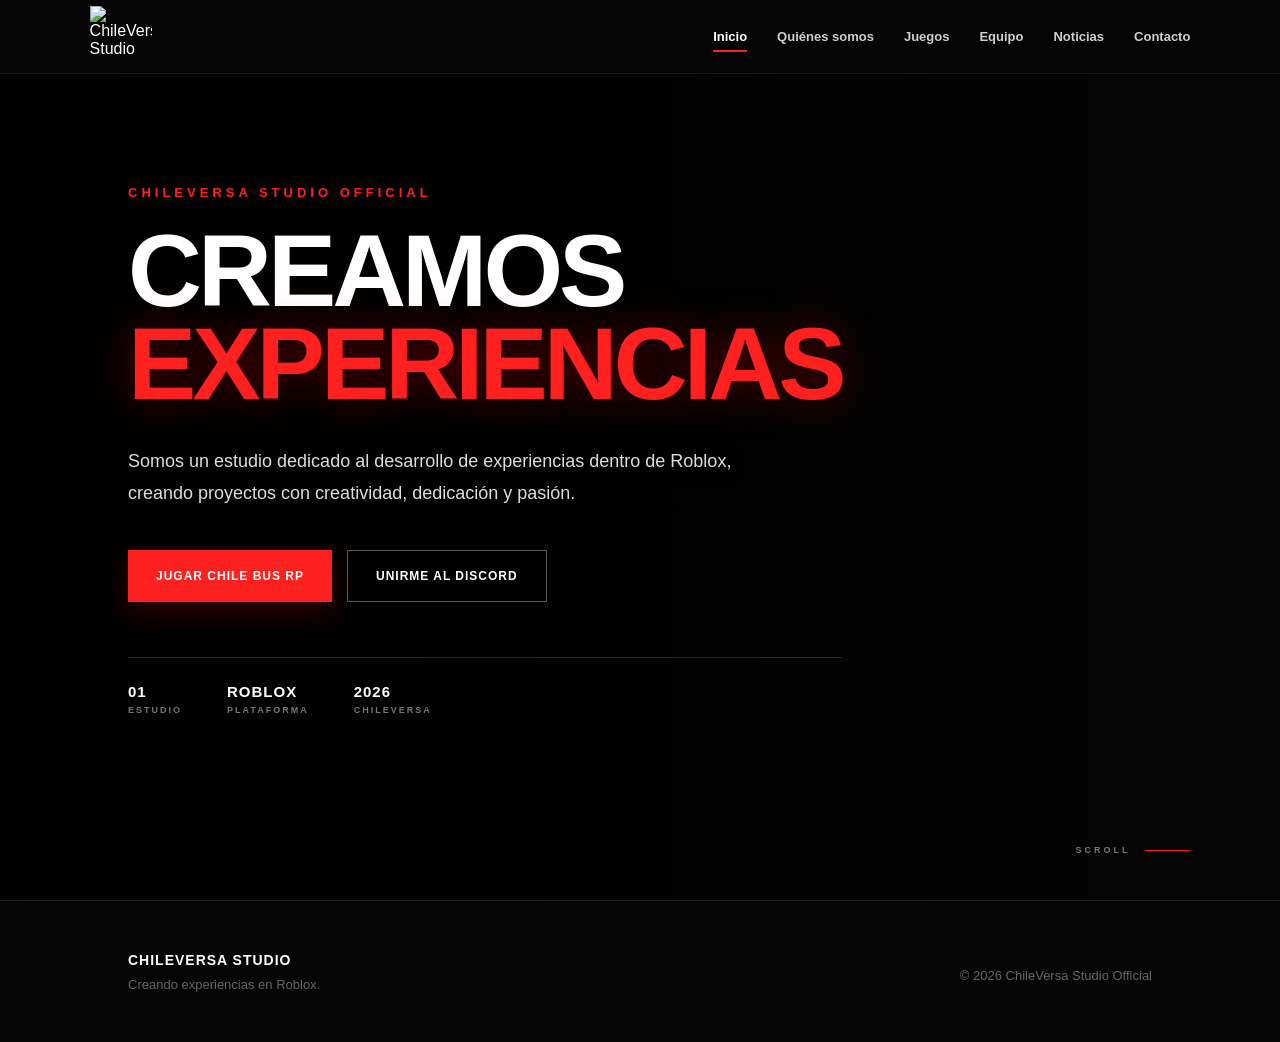
==== index.html @ 3d545e62 "Add files via upload" ====
<!DOCTYPE html>
<html lang="es">

<head>

    <meta charset="UTF-8">

    <meta name="viewport" content="width=device-width, initial-scale=1.0">

    <title>ChileVersa Studio Official</title>

    <link rel="stylesheet" href="style.css">

</head>


<body>


    <!-- ========================================
         MENÚ
    ========================================= -->

    <header>

        <div class="logo">

            <img
                src="images/logo.png"
                alt="ChileVersa Studio"
            >

        </div>


        <!-- BOTÓN PARA CELULAR -->

        <button
            class="mobile-menu-button"
            id="mobileMenuButton"
            aria-label="Abrir menú"
        >
            ☰
        </button>


        <!-- NAVEGACIÓN -->

        <nav id="mainNav">

            <a href="index.html" class="active">
                Inicio
            </a>

            <a href="nosotros.html">
                Quiénes somos
            </a>

            <a href="juegos.html">
                Juegos
            </a>

            <a href="equipo.html">
                Equipo
            </a>

            <a href="noticias.html">
                Noticias
            </a>

            <a href="contacto.html">
                Contacto
            </a>

        </nav>

    </header>



    <!-- ========================================
         CONTENIDO PRINCIPAL
    ========================================= -->

    <main>


        <!-- ========================================
             PORTADA
        ========================================= -->

        <section class="hero">


            <!-- IMÁGENES DEL SLIDER -->

            <div class="hero-slider">

                <img
                    src="images/bus1.png"
                    class="hero-slide active"
                    alt="Chile Bus RP"
                >

                <img
                    src="images/bus2.png"
                    class="hero-slide"
                    alt="Chile Bus RP"
                >

            </div>


            <!-- OSCURECER IMAGEN -->

            <div class="hero-overlay"></div>



            <!-- ====================================
                 TEXTO PRINCIPAL
            ===================================== -->

            <div class="hero-content">


                <p class="small-title">
                    CHILEVERSA STUDIO OFFICIAL
                </p>


                <h1>

                    CREAMOS

                    <span>
                        EXPERIENCIAS
                    </span>

                </h1>


                <p>

                    Somos un estudio dedicado al desarrollo
                    de experiencias dentro de Roblox,
                    creando proyectos con creatividad,
                    dedicación y pasión.

                </p>



                <!-- ==================================
                     BOTONES
                =================================== -->

                <div class="buttons">


                    <!-- ROBLOX -->

                    <a
                        href="https://www.roblox.com/es/games/130025649161150/Chile-bus-RP"
                        class="btn principal"
                        target="_blank"
                        rel="noopener noreferrer"
                    >

                        JUGAR CHILE BUS RP

                    </a>



                    <!-- DISCORD -->

                    <a
                        href="https://discord.gg/GYCBpRNHG"
                        class="btn secundario"
                        target="_blank"
                        rel="noopener noreferrer"
                    >

                        UNIRME AL DISCORD

                    </a>


                </div>



                <!-- ==================================
                     INFORMACIÓN
                =================================== -->

                <div class="hero-info">


                    <div class="hero-info-item">

                        <strong>
                            01
                        </strong>

                        <span>
                            ESTUDIO
                        </span>

                    </div>


                    <div class="hero-info-item">

                        <strong>
                            ROBLOX
                        </strong>

                        <span>
                            PLATAFORMA
                        </span>

                    </div>


                    <div class="hero-info-item">

                        <strong>
                            2026
                        </strong>

                        <span>
                            CHILEVERSA
                        </span>

                    </div>


                </div>


            </div>



            <!-- ==================================
                 INDICADOR
            =================================== -->

            <div class="scroll-indicator">

                <span>
                    SCROLL
                </span>

                <div></div>

            </div>


        </section>


    </main>



    <!-- ========================================
         FOOTER
    ========================================= -->

    <footer>


        <div>

            <strong>
                CHILEVERSA STUDIO
            </strong>


            <p>
                Creando experiencias en Roblox.
            </p>

        </div>


        <div>

            <p>
                © 2026 ChileVersa Studio Official
            </p>

        </div>


    </footer>



    <!-- ========================================
         SCRIPT
    ========================================= -->

    <script src="script.js"></script>


</body>

</html>
---- style.css ----
/* ========================================
   CHILEVERSA STUDIO OFFICIAL
   STYLE.CSS COMPLETO
======================================== */


/* ========================================
   RESET GENERAL
======================================== */

* {
    margin: 0;
    padding: 0;
    box-sizing: border-box;
    scroll-behavior: smooth;
}

html {
    scroll-behavior: smooth;
}

body {
    font-family: Arial, Helvetica, sans-serif;
    background: #070707;
    color: #ffffff;
    overflow-x: hidden;
}

a {
    text-decoration: none;
    color: inherit;
}

button {
    font-family: inherit;
}


/* ========================================
   HEADER
======================================== */

header {
    position: fixed;

    top: 0;
    left: 0;

    width: 100%;
    height: 74px;

    padding: 0 7%;

    display: flex;

    align-items: center;

    justify-content: space-between;

    background: rgba(5, 5, 5, 0.94);

    backdrop-filter: blur(15px);

    border-bottom: 1px solid rgba(255, 255, 255, 0.08);

    z-index: 1000;
}


/* LOGO */

.logo {
    display: flex;

    align-items: center;
}

.logo img {
    width: 62px;
    height: 62px;

    object-fit: contain;

    transition: 0.3s;
}

.logo img:hover {
    transform: scale(1.08);
}


/* ========================================
   NAVEGACIÓN
======================================== */

nav {
    display: flex;

    align-items: center;

    gap: 30px;
}

nav a {
    position: relative;

    color: #cfcfcf;

    font-size: 13px;

    font-weight: bold;

    transition: 0.3s;
}

nav a:hover,
nav a.active {
    color: #ffffff;
}

nav a::after {
    content: "";

    position: absolute;

    left: 0;
    bottom: -8px;

    width: 0;
    height: 2px;

    background: #ff2020;

    transition: 0.3s;
}

nav a:hover::after,
nav a.active::after {
    width: 100%;
}


/* ========================================
   BOTÓN MENÚ CELULAR
======================================== */

.mobile-menu-button {
    display: none;

    width: 45px;
    height: 45px;

    align-items: center;
    justify-content: center;

    border: 1px solid #333333;

    background: #111111;

    color: #ffffff;

    font-size: 23px;

    cursor: pointer;

    transition: 0.3s;

    z-index: 1100;
}

.mobile-menu-button:hover {
    color: #ff2020;

    border-color: #ff2020;
}


/* ========================================
   HERO / INICIO
======================================== */

.hero {
    position: relative;

    min-height: 100vh;

    display: flex;

    align-items: center;

    padding: 140px 10%;

    overflow: hidden;

    background: #050505;
}


/* SLIDER */

.hero-slider {
    position: absolute;

    top: 0;
    left: 0;

    width: 100%;
    height: 100%;

    z-index: 0;
}

.hero-slide {
    position: absolute;

    top: 0;
    left: 0;

    width: 100%;
    height: 100%;

    object-fit: cover;

    opacity: 0;

    transition: opacity 1.3s ease-in-out;

    transform: scale(1.02);
}

.hero-slide.active {
    opacity: 1;

    animation: heroZoom 6s ease-in-out;
}

@keyframes heroZoom {

    from {
        transform: scale(1.02);
    }

    to {
        transform: scale(1.08);
    }

}


/* OSCURECER HERO */

.hero-overlay {
    position: absolute;

    inset: 0;

    z-index: 1;

    background:
        linear-gradient(
            90deg,
            rgba(0, 0, 0, 0.94) 0%,
            rgba(0, 0, 0, 0.78) 35%,
            rgba(0, 0, 0, 0.40) 70%,
            rgba(0, 0, 0, 0.20) 100%
        );
}


/* CONTENIDO */

.hero-content {
    position: relative;

    z-index: 10;

    max-width: 800px;

    animation: heroAppear 1s ease forwards;
}

@keyframes heroAppear {

    from {
        opacity: 0;

        transform: translateY(30px);
    }

    to {
        opacity: 1;

        transform: translateY(0);
    }

}


/* ========================================
   TEXTOS GENERALES
======================================== */

.small-title {
    color: #ff2020;

    font-size: 13px;

    font-weight: bold;

    letter-spacing: 4px;

    margin-bottom: 25px;
}

.section-label {
    color: #ff2020;

    font-size: 11px;

    font-weight: bold;

    letter-spacing: 3px;
}


/* ========================================
   HERO TITULO
======================================== */

.hero h1 {
    font-size: clamp(55px, 8vw, 110px);

    line-height: 0.9;

    font-weight: 900;

    letter-spacing: -4px;

    text-shadow:
        0 5px 30px rgba(0, 0, 0, 0.6);
}

.hero h1 span {
    display: block;

    color: #ff2020;

    text-shadow:
        0 0 40px rgba(255, 0, 0, 0.35);
}

.hero p:not(.small-title) {
    max-width: 650px;

    margin-top: 35px;

    color: #dddddd;

    font-size: 18px;

    line-height: 1.8;

    text-shadow:
        0 2px 15px rgba(0, 0, 0, 0.8);
}


/* ========================================
   BOTONES
======================================== */

.buttons {
    display: flex;

    gap: 15px;

    margin-top: 40px;

    flex-wrap: wrap;
}

.btn {
    display: inline-flex;

    align-items: center;
    justify-content: center;

    min-height: 52px;

    padding: 0 28px;

    border: none;

    font-size: 12px;

    font-weight: bold;

    letter-spacing: 1px;

    cursor: pointer;

    transition: 0.3s;
}


/* BOTÓN PRINCIPAL */

.principal {
    background: #ff2020;

    color: #ffffff;

    box-shadow:
        0 10px 30px rgba(255, 0, 0, 0.20);
}

.principal:hover {
    background: #d90000;

    transform: translateY(-4px);

    box-shadow:
        0 15px 35px rgba(255, 0, 0, 0.35);
}


/* BOTÓN SECUNDARIO */

.secundario {
    background: rgba(0, 0, 0, 0.35);

    border: 1px solid rgba(255, 255, 255, 0.35);

    color: #ffffff;
}

.secundario:hover {
    border-color: #ff2020;

    color: #ff2020;

    transform: translateY(-4px);
}


/* ========================================
   INFORMACIÓN DEL HERO
======================================== */

.hero-info {
    display: flex;

    gap: 45px;

    margin-top: 55px;

    padding-top: 25px;

    border-top: 1px solid rgba(255, 255, 255, 0.15);
}

.hero-info-item {
    display: flex;

    flex-direction: column;

    gap: 5px;
}

.hero-info-item strong {
    color: #ffffff;

    font-size: 15px;

    letter-spacing: 1px;
}

.hero-info-item span {
    color: #777777;

    font-size: 9px;

    font-weight: bold;

    letter-spacing: 2px;
}


/* ========================================
   SCROLL INDICATOR
======================================== */

.scroll-indicator {
    position: absolute;

    right: 7%;
    bottom: 45px;

    z-index: 10;

    display: flex;

    align-items: center;

    gap: 15px;

    color: #777777;

    font-size: 9px;

    font-weight: bold;

    letter-spacing: 3px;
}

.scroll-indicator div {
    width: 45px;
    height: 1px;

    background: #ff2020;

    animation: scrollLine 1.8s infinite;
}

@keyframes scrollLine {

    0% {
        width: 15px;
        opacity: 0.4;
    }

    50% {
        width: 45px;
        opacity: 1;
    }

    100% {
        width: 15px;
        opacity: 0.4;
    }

}


/* ========================================
   ENCABEZADO DE PÁGINAS
======================================== */

.page-header {
    position: relative;

    min-height: 430px;

    padding: 170px 10% 90px;

    display: flex;

    flex-direction: column;

    justify-content: center;

    overflow: hidden;

    background:
        radial-gradient(
            circle at 80% 50%,
            rgba(255, 0, 0, 0.15),
            transparent 35%
        ),
        linear-gradient(
            135deg,
            #080808,
            #0e0e0e
        );

    border-bottom: 1px solid #1d1d1d;
}

.page-header::after {
    content: "";

    position: absolute;

    right: -150px;
    top: 40px;

    width: 450px;
    height: 450px;

    border: 1px solid rgba(255, 32, 32, 0.12);

    border-radius: 50%;

    pointer-events: none;
}

.page-header .small-title {
    position: relative;

    z-index: 2;

    margin-bottom: 18px;
}

.page-header h1 {
    position: relative;

    z-index: 2;

    font-size: clamp(55px, 8vw, 100px);

    line-height: 0.9;

    font-weight: 900;

    letter-spacing: -4px;
}

.page-header h1 span {
    display: block;

    color: #ff2020;
}

.page-header > p:last-child {
    position: relative;

    z-index: 2;

    max-width: 650px;

    margin-top: 28px;

    color: #999999;

    font-size: 17px;

    line-height: 1.7;
}


/* ========================================
   TITULOS DE SECCIONES
======================================== */

.section-title {
    margin-bottom: 55px;
}

.section-title p {
    color: #ff2020;

    font-size: 11px;

    font-weight: bold;

    letter-spacing: 3px;
}

.section-title h2 {
    margin-top: 12px;

    font-size: clamp(38px, 5vw, 65px);

    font-weight: 900;

    letter-spacing: -2px;
}


/* ========================================
   QUIÉNES SOMOS
======================================== */

.content-section {
    padding: 120px 10%;

    display: grid;

    grid-template-columns: 2fr 1fr;

    gap: 70px;

    align-items: center;

    background: #070707;
}

.content-section.reverse {
    grid-template-columns: 1fr 2fr;

    background: #0c0c0c;

    border-top: 1px solid #171717;

    border-bottom: 1px solid #171717;
}

.content-text {
    max-width: 750px;
}

.content-text h2 {
    margin: 15px 0 30px;

    font-size: clamp(38px, 5vw, 60px);

    font-weight: 900;

    letter-spacing: -2px;
}

.content-text p:not(.section-label) {
    color: #929292;

    line-height: 1.9;

    margin-bottom: 18px;

    font-size: 16px;
}


/* CAJA CV */

.info-box {
    min-height: 300px;

    padding: 40px;

    display: flex;

    flex-direction: column;

    justify-content: space-between;

    background:
        linear-gradient(
            145deg,
            #151515,
            #090909
        );

    border: 1px solid #282828;

    transition: 0.4s;
}

.info-box:hover {
    border-color: #ff2020;

    transform: translateY(-8px);

    box-shadow:
        0 25px 60px rgba(0, 0, 0, 0.4);
}

.info-box strong {
    color: #ff2020;

    font-size: 80px;

    font-weight: 900;
}

.info-box span {
    font-size: 14px;

    font-weight: bold;

    letter-spacing: 3px;
}


/* ========================================
   VALORES
======================================== */

.values {
    padding: 120px 10%;

    background: #080808;
}

.values-grid {
    display: grid;

    grid-template-columns: repeat(3, 1fr);

    gap: 20px;
}

.value-card {
    min-height: 250px;

    padding: 35px;

    background: #101010;

    border: 1px solid #242424;

    transition: 0.35s;
}

.value-card:hover {
    border-color: #ff2020;

    transform: translateY(-8px);
}

.value-card span {
    color: #ff2020;

    font-size: 35px;

    font-weight: 900;
}

.value-card h3 {
    margin: 35px 0 15px;

    font-size: 22px;
}

.value-card p {
    color: #858585;

    line-height: 1.7;
}


/* ========================================
   JUEGOS / PROYECTOS
======================================== */

.projects-page {
    padding: 120px 10%;

    background: #070707;
}

.projects-grid {
    display: grid;

    grid-template-columns: repeat(2, 1fr);

    gap: 25px;
}

.project-card {
    overflow: hidden;

    background:
        linear-gradient(
            145deg,
            #121212,
            #090909
        );

    border: 1px solid #242424;

    transition:
        transform 0.35s ease,
        border-color 0.35s ease,
        box-shadow 0.35s ease;
}

.project-card:hover {
    transform: translateY(-8px);

    border-color: #ff2020;

    box-shadow:
        0 25px 60px rgba(0, 0, 0, 0.45);
}

.project-image {
    position: relative;

    height: 330px;

    overflow: hidden;

    background: #111111;
}

.project-image img {
    width: 100%;
    height: 100%;

    object-fit: cover;

    transition: transform 0.6s ease;
}

.project-card:hover .project-image img {
    transform: scale(1.06);
}

.project-image::after {
    content: "";

    position: absolute;

    left: 0;
    right: 0;
    bottom: 0;

    height: 45%;

    background:
        linear-gradient(
            transparent,
            rgba(0, 0, 0, 0.75)
        );

    pointer-events: none;
}


/* ESTADO */

.project-status {
    position: absolute;

    top: 20px;
    right: 20px;

    z-index: 5;

    display: flex;

    align-items: center;

    gap: 8px;

    padding: 9px 13px;

    background: rgba(0, 0, 0, 0.78);

    backdrop-filter: blur(10px);

    border: 1px solid rgba(255, 255, 255, 0.12);

    color: #ffffff;

    font-size: 9px;

    font-weight: bold;

    letter-spacing: 2px;
}

.project-status span {
    width: 7px;
    height: 7px;

    border-radius: 50%;

    display: block;
}

.project-status.available span {
    background: #35d16f;

    box-shadow:
        0 0 10px rgba(53, 209, 111, 0.7);
}

.project-status.upcoming span {
    background: #ff2020;

    box-shadow:
        0 0 10px rgba(255, 32, 32, 0.7);
}


/* CONTENIDO */

.project-content {
    padding: 40px;
}

.project-content h3 {
    margin: 12px 0 18px;

    font-size: 36px;

    line-height: 1;

    font-weight: 900;

    letter-spacing: -1.5px;
}

.project-content > p:not(.section-label) {
    color: #888888;

    line-height: 1.8;

    margin-bottom: 25px;

    font-size: 14px;
}


/* ETIQUETAS */

.project-tags {
    display: flex;

    flex-wrap: wrap;

    gap: 8px;

    margin-bottom: 30px;
}

.project-tags span {
    padding: 7px 10px;

    border: 1px solid #2c2c2c;

    color: #777777;

    font-size: 9px;

    font-weight: bold;

    letter-spacing: 1.5px;
}


/* PRÓXIMO PROYECTO */

.upcoming-image {
    display: flex;

    align-items: center;
    justify-content: center;

    background:
        radial-gradient(
            circle at center,
            rgba(255, 32, 32, 0.20),
            transparent 50%
        ),
        #101010;
}

.coming-soon {
    position: relative;

    z-index: 2;

    width: 150px;
    height: 150px;

    display: flex;

    align-items: center;
    justify-content: center;

    border-radius: 50%;

    border: 1px solid rgba(255, 32, 32, 0.35);

    box-shadow:
        0 0 70px rgba(255, 32, 32, 0.12);
}

.coming-soon span {
    color: #ff2020;

    font-size: 55px;

    font-weight: 900;

    letter-spacing: -5px;
}


/* ========================================
   EQUIPO
======================================== */

.team-page {
    padding: 120px 10%;

    background: #070707;
}

.team-page-grid {
    display: grid;

    grid-template-columns: repeat(2, 1fr);

    gap: 20px;
}

.team-member-large {
    min-height: 300px;

    padding: 35px;

    display: flex;

    align-items: center;

    gap: 30px;

    background:
        linear-gradient(
            145deg,
            #121212,
            #090909
        );

    border: 1px solid #242424;

    transition: 0.35s;
}

.team-member-large:hover {
    border-color: #ff2020;

    transform: translateY(-7px);
}

.team-member-photo {
    flex-shrink: 0;

    width: 130px;
    height: 130px;

    display: flex;

    align-items: center;
    justify-content: center;

    border-radius: 50%;

    background:
        radial-gradient(
            circle,
            #282828,
            #101010
        );

    border: 1px solid #333333;

    font-size: 45px;
}

.team-member-info h3 {
    margin: 10px 0 15px;

    font-size: 27px;
}

.team-member-info > p:last-child {
    color: #858585;

    line-height: 1.7;
}

.member-role {
    color: #ff2020 !important;

    font-size: 12px !important;

    font-weight: bold;

    letter-spacing: 2px;

    margin-bottom: 15px !important;
}


/* ========================================
   MENSAJE FINAL
======================================== */

.team-message {
    padding: 150px 10%;

    text-align: center;

    background:
        radial-gradient(
            circle,
            rgba(255, 0, 0, 0.16),
            transparent 50%
        ),
        #090909;
}

.team-message h2 {
    max-width: 1000px;

    margin: 20px auto;

    font-size: clamp(45px, 7vw, 85px);

    line-height: 0.95;

    font-weight: 900;

    letter-spacing: -4px;
}

.team-message h2 span {
    display: block;

    color: #ff2020;
}

.team-message > p:last-child {
    max-width: 650px;

    margin: 30px auto 0;

    color: #888888;

    line-height: 1.7;
}


/* ========================================
   NOTICIAS
======================================== */

.news-page {
    padding: 120px 10%;

    background: #070707;
}

.news-page-grid {
    display: grid;

    grid-template-columns: 1fr;

    gap: 30px;
}

.news-large {
    display: grid;

    grid-template-columns: 1fr 1fr;

    min-height: 400px;

    background: #101010;

    border: 1px solid #242424;

    overflow: hidden;

    transition: 0.35s;
}

.news-large:hover {
    border-color: #ff2020;

    transform: translateY(-5px);
}

.news-large-image {
    min-height: 350px;

    overflow: hidden;

    background: #151515;
}

.news-large-image img {
    width: 100%;
    height: 100%;

    object-fit: cover;

    transition: 0.5s;
}

.news-large:hover .news-large-image img {
    transform: scale(1.05);
}

.news-large-content {
    padding: 50px;

    display: flex;

    flex-direction: column;

    justify-content: center;
}

.news-date {
    color: #ff2020;

    font-size: 11px;

    font-weight: bold;

    letter-spacing: 3px;

    margin-bottom: 15px;
}

.news-large-content h3 {
    margin-bottom: 20px;

    font-size: 32px;

    line-height: 1.1;
}

.news-large-content p {
    color: #888888;

    line-height: 1.8;

    margin-bottom: 12px;
}


/* NOTICIA DESTACADA */

.featured-news {
    display: grid;

    grid-template-columns: 1.15fr 1fr;

    min-height: 600px;

    background: #0c0c0c;

    border-bottom: 1px solid #1d1d1d;
}

.featured-news-image {
    position: relative;

    min-height: 500px;

    overflow: hidden;

    background: #111111;
}

.featured-news-image img {
    width: 100%;
    height: 100%;

    object-fit: cover;

    transition: transform 0.6s ease;
}

.featured-news:hover .featured-news-image img {
    transform: scale(1.05);
}

.featured-news-image::after {
    content: "";

    position: absolute;

    inset: 0;

    background:
        linear-gradient(
            90deg,
            transparent 40%,
            rgba(0, 0, 0, 0.55)
        );

    pointer-events: none;
}

.featured-badge {
    position: absolute;

    top: 30px;
    left: 30px;

    z-index: 5;

    padding: 10px 16px;

    background: #ff2020;

    color: #ffffff;

    font-size: 10px;

    font-weight: bold;

    letter-spacing: 2px;
}

.featured-news-content {
    padding: 70px;

    display: flex;

    flex-direction: column;

    justify-content: center;
}

.news-meta {
    display: flex;

    gap: 20px;

    margin-bottom: 25px;
}

.news-meta span {
    color: #ff2020;

    font-size: 10px;

    font-weight: bold;

    letter-spacing: 2px;
}

.news-meta span + span {
    color: #666666;
}

.featured-news-content h2 {
    margin-bottom: 30px;

    font-size: clamp(38px, 5vw, 62px);

    line-height: 0.98;

    font-weight: 900;

    letter-spacing: -3px;
}

.featured-news-content h2 span {
    display: block;

    color: #ff2020;
}

.featured-news-content > p {
    color: #909090;

    line-height: 1.8;

    margin-bottom: 15px;

    font-size: 16px;
}

.featured-news-content strong {
    color: #ffffff;
}


/* ESTADO */

.update-status {
    display: flex;

    align-items: center;

    gap: 10px;

    margin: 20px 0 25px;

    color: #aaaaaa;

    font-size: 10px;

    font-weight: bold;

    letter-spacing: 2px;
}

.update-status span {
    width: 9px;
    height: 9px;

    border-radius: 50%;

    background: #35d16f;

    box-shadow:
        0 0 12px rgba(53, 209, 111, 0.7);
}


/* DETALLES */

.update-details {
    padding: 120px 10%;

    background: #070707;
}

.update-grid {
    display: grid;

    grid-template-columns: repeat(4, 1fr);

    gap: 20px;
}

.update-card {
    min-height: 260px;

    padding: 35px;

    background:
        linear-gradient(
            145deg,
            #121212,
            #090909
        );

    border: 1px solid #242424;

    transition: 0.35s;
}

.update-card:hover {
    transform: translateY(-8px);

    border-color: #ff2020;

    box-shadow:
        0 20px 50px rgba(0, 0, 0, 0.35);
}

.update-number {
    color: #ff2020;

    font-size: 35px;

    font-weight: 900;

    margin-bottom: 35px;
}

.update-card h3 {
    margin-bottom: 15px;

    font-size: 20px;

    line-height: 1.2;
}

.update-card p {
    color: #858585;

    line-height: 1.7;

    font-size: 14px;
}


/* MENSAJE NOTICIAS */

.news-message {
    padding: 150px 10%;

    text-align: center;

    background:
        radial-gradient(
            circle,
            rgba(255, 0, 0, 0.15),
            transparent 50%
        ),
        #090909;
}

.news-message h2 {
    max-width: 900px;

    margin: 20px auto 25px;

    font-size: clamp(45px, 7vw, 80px);

    line-height: 0.95;

    font-weight: 900;

    letter-spacing: -4px;
}

.news-message h2 span {
    display: block;

    color: #ff2020;
}

.news-message > p:last-child {
    color: #888888;

    line-height: 1.7;
}


/* ========================================
   CONTACTO
======================================== */

.contact-page {
    padding: 120px 10%;

    background: #070707;
}

.contact-grid {
    display: grid;

    grid-template-columns: 1fr 1fr;

    gap: 25px;
}

.contact-card {
    padding: 45px;

    background: #101010;

    border: 1px solid #242424;

    transition: 0.35s;
}

.contact-card:hover {
    border-color: #ff2020;

    transform: translateY(-7px);
}

.contact-icon {
    font-size: 40px;

    margin-bottom: 25px;
}

.contact-card h3 {
    font-size: 27px;

    margin-bottom: 12px;
}

.contact-card p {
    color: #888888;

    line-height: 1.7;

    margin-bottom: 25px;
}

.support-email {
    margin-top: 15px;

    color: #ffffff !important;

    font-size: 14px;

    font-weight: bold;

    line-height: 1.5;

    word-break: break-word;
}


/* ========================================
   FOOTER
======================================== */

footer {
    padding: 50px 10%;

    display: flex;

    align-items: center;

    justify-content: space-between;

    gap: 30px;

    border-top: 1px solid #222222;

    background: #050505;

    color: #666666;
}

footer strong {
    color: #ffffff;

    font-size: 14px;

    letter-spacing: 1px;
}

footer p {
    margin-top: 8px;

    font-size: 13px;
}


/* ========================================
   SCROLLBAR
======================================== */

::-webkit-scrollbar {
    width: 8px;
}

::-webkit-scrollbar-track {
    background: #050505;
}

::-webkit-scrollbar-thumb {
    background: #333333;
}

::-webkit-scrollbar-thumb:hover {
    background: #ff2020;
}


/* ========================================
   SELECCIÓN
======================================== */

::selection {
    background: #ff2020;

    color: #ffffff;
}


/* ========================================
   ANIMACIONES GENERALES
======================================== */

.section {
    opacity: 0;

    transform: translateY(30px);

    transition:
        opacity 0.8s ease,
        transform 0.8s ease;
}

.section.visible {
    opacity: 1;

    transform: translateY(0);
}


/* ========================================
   TABLET
======================================== */

@media (max-width: 1000px) {

    nav {
        gap: 18px;
    }

    nav a {
        font-size: 11px;
    }


    .content-section,
    .content-section.reverse {
        grid-template-columns: 1fr;
    }


    .projects-grid {
        grid-template-columns: 1fr;
    }


    .featured-news {
        grid-template-columns: 1fr;
    }


    .featured-news-image {
        min-height: 400px;
    }


    .game-showcase {
        grid-template-columns: 1fr;
    }


    .details-grid {
        grid-template-columns: 1fr 1fr;
    }


    .features-grid {
        grid-template-columns: 1fr 1fr;
    }


    .values-grid {
        grid-template-columns: 1fr;
    }


    .team-page-grid {
        grid-template-columns: 1fr;
    }


    .update-grid {
        grid-template-columns: 1fr 1fr;
    }

}


/* ========================================
   CELULAR / MENÚ MÓVIL
======================================== */

@media (max-width: 750px) {

    header {
        height: 70px;

        padding: 0 5%;
    }


    .logo img {
        width: 55px;
        height: 55px;
    }


    /* BOTÓN */

    .mobile-menu-button {
        display: flex;
    }


    /* MENÚ */

    nav {
        position: fixed;

        top: 70px;
        left: 0;

        width: 100%;

        padding: 20px 25px;

        display: flex;

        flex-direction: column;

        align-items: stretch;

        gap: 0;

        background: rgba(7, 7, 7, 0.98);

        backdrop-filter: blur(15px);

        border-bottom: 1px solid #242424;

        transform: translateY(-120%);

        opacity: 0;

        visibility: hidden;

        transition:
            transform 0.35s ease,
            opacity 0.35s ease,
            visibility 0.35s ease;

        z-index: 999;
    }


    /* MENÚ ABIERTO */

    nav.mobile-open {
        transform: translateY(0);

        opacity: 1;

        visibility: visible;
    }


    nav a {
        width: 100%;

        padding: 18px 10px;

        border-bottom: 1px solid #1c1c1c;

        font-size: 13px;
    }


    nav a:last-child {
        border-bottom: none;
    }


    nav a::after {
        display: none;
    }


    nav a:hover,
    nav a.active {
        color: #ff2020;
    }


    /* HERO */

    .hero {
        padding: 130px 7%;
    }


    .hero-overlay {
        background:
            linear-gradient(
                90deg,
                rgba(0, 0, 0, 0.92),
                rgba(0, 0, 0, 0.62)
            );
    }


    /* PAGE HEADER */

    .page-header {
        min-height: 380px;

        padding: 140px 7% 70px;
    }


    /* SECCIONES */

    .content-section,
    .values,
    .projects-page,
    .team-page,
    .news-page,
    .update-details,
    .contact-page {
        padding-left: 7%;

        padding-right: 7%;
    }


    /* PROYECTOS */

    .project-image {
        height: 300px;
    }


    /* NOTICIAS */

    .featured-news-content {
        padding: 55px 7%;
    }


    .update-grid {
        grid-template-columns: 1fr;
    }


    /* EQUIPO */

    .team-member-large {
        flex-direction: column;

        text-align: center;
    }


    /* CONTACTO */

    .contact-grid {
        grid-template-columns: 1fr;
    }


    /* FOOTER */

    footer {
        flex-direction: column;

        align-items: flex-start;

        padding-left: 7%;

        padding-right: 7%;
    }


    /* SCROLL */

    .scroll-indicator {
        display: none;
    }

}


/* ========================================
   CELULARES PEQUEÑOS
======================================== */

@media (max-width: 550px) {

    /* HERO */

    .hero {
        min-height: 100vh;

        padding: 130px 7%;
    }


    .hero h1 {
        font-size: 55px;

        letter-spacing: -3px;
    }


    .hero p:not(.small-title) {
        font-size: 16px;
    }


    /* BOTONES */

    .buttons {
        flex-direction: column;

        align-items: stretch;
    }


    .btn {
        width: 100%;
    }


    /* INFORMACIÓN */

    .hero-info {
        gap: 20px;

        margin-top: 40px;
    }


    .hero-info-item strong {
        font-size: 12px;
    }


    .hero-info-item span {
        font-size: 7px;
    }


    /* TITULOS */

    .page-header h1 {
        font-size: 55px;

        letter-spacing: -3px;
    }


    /* QUIÉNES SOMOS */

    .content-section {
        padding-top: 80px;

        padding-bottom: 80px;
    }


    .info-box {
        min-height: 220px;
    }


    /* PROYECTOS */

    .projects-page {
        padding-top: 90px;

        padding-bottom: 90px;
    }


    .project-image {
        height: 250px;
    }


    .project-content {
        padding: 30px 25px;
    }


    .project-content h3 {
        font-size: 30px;
    }


    .project-status {
        top: 15px;

        right: 15px;
    }


    .coming-soon {
        width: 120px;

        height: 120px;
    }


    .coming-soon span {
        font-size: 42px;
    }


    /* EQUIPO */

    .team-member-large {
        padding: 30px 20px;
    }


    /* NOTICIAS */

    .featured-news-image {
        min-height: 300px;
    }


    .featured-badge {
        top: 20px;

        left: 20px;
    }


    .featured-news-content h2 {
        font-size: 40px;

        letter-spacing: -2px;
    }


    .news-meta {
        flex-direction: column;

        gap: 8px;
    }


    .news-large {
        grid-template-columns: 1fr;
    }


    .news-large-image {
        min-height: 280px;
    }


    .news-large-content {
        padding: 35px 25px;
    }


    .news-message,
    .team-message {
        padding: 100px 7%;
    }


    .news-message h2,
    .team-message h2 {
        letter-spacing: -3px;
    }


    /* CONTACTO */

    .contact-card {
        padding: 35px 25px;
    }

}
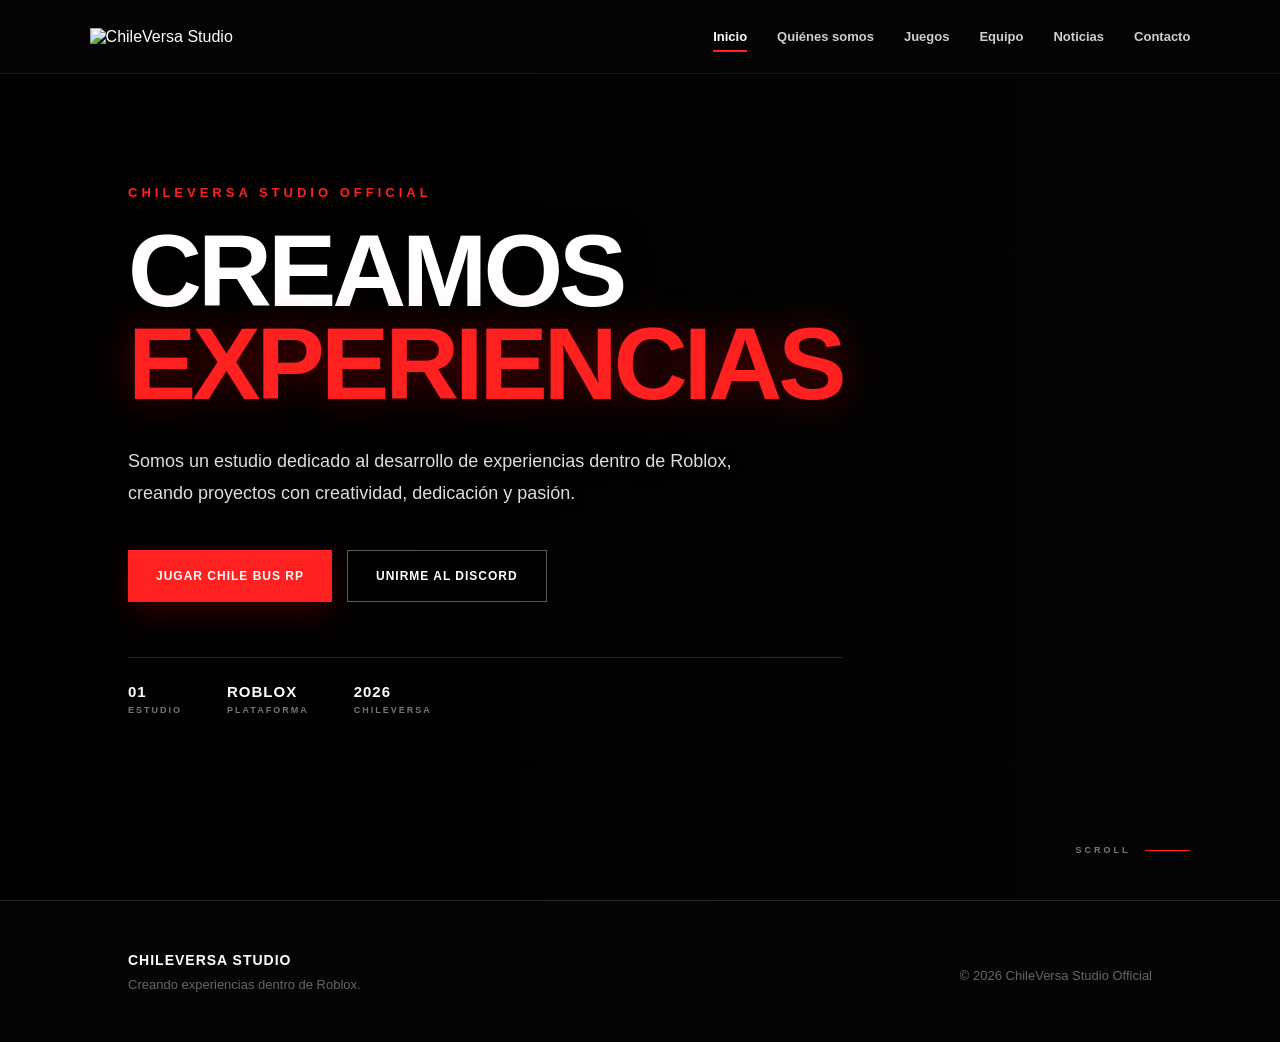
==== commit 4bb1d212: "Add files via upload" ====
--- a/index.html
+++ b/index.html
@@ -2,50 +2,37 @@
 <html lang="es">
 
 <head>
-
     <meta charset="UTF-8">
-
     <meta name="viewport" content="width=device-width, initial-scale=1.0">
 
     <title>ChileVersa Studio Official</title>
 
     <link rel="stylesheet" href="style.css">
-
 </head>
 
-
 <body>
 
-
-    <!-- ========================================
-         MENÚ
-    ========================================= -->
+    <!-- ==============================
+         HEADER
+    =============================== -->
 
     <header>
 
         <div class="logo">
-
-            <img
-                src="images/logo.png"
-                alt="ChileVersa Studio"
-            >
-
+            <a href="index.html">
+                <img src="images/logo.png" alt="ChileVersa Studio">
+            </a>
         </div>
 
-
-        <!-- BOTÓN PARA CELULAR -->
-
+        <!-- Botón para celular -->
         <button
             class="mobile-menu-button"
             id="mobileMenuButton"
-            aria-label="Abrir menú"
-        >
+            aria-label="Abrir menú">
             ☰
         </button>
 
-
-        <!-- NAVEGACIÓN -->
-
+        <!-- Navegación -->
         <nav id="mainNav">
 
             <a href="index.html" class="active">
@@ -77,52 +64,43 @@
     </header>
 
 
-
-    <!-- ========================================
-         CONTENIDO PRINCIPAL
-    ========================================= -->
+    <!-- ==============================
+         CONTENIDO
+    =============================== -->
 
     <main>
 
-
-        <!-- ========================================
-             PORTADA
-        ========================================= -->
-
         <section class="hero">
 
-
-            <!-- IMÁGENES DEL SLIDER -->
+            <!-- ==========================
+                 IMÁGENES DEL SLIDER
+            =========================== -->
 
             <div class="hero-slider">
 
                 <img
                     src="images/bus1.png"
                     class="hero-slide active"
-                    alt="Chile Bus RP"
-                >
+                    alt="Chile Bus RP">
 
                 <img
                     src="images/bus2.png"
                     class="hero-slide"
-                    alt="Chile Bus RP"
-                >
+                    alt="Chile Bus RP">
 
             </div>
 
 
-            <!-- OSCURECER IMAGEN -->
+            <!-- Oscurecimiento de la imagen -->
 
             <div class="hero-overlay"></div>
 
 
-
-            <!-- ====================================
+            <!-- ==========================
                  TEXTO PRINCIPAL
-            ===================================== -->
+            =========================== -->
 
             <div class="hero-content">
-
 
                 <p class="small-title">
                     CHILEVERSA STUDIO OFFICIAL
@@ -130,73 +108,53 @@
 
 
                 <h1>
-
                     CREAMOS
-
-                    <span>
-                        EXPERIENCIAS
-                    </span>
-
+                    <span>EXPERIENCIAS</span>
                 </h1>
 
 
-                <p>
-
-                    Somos un estudio dedicado al desarrollo
-                    de experiencias dentro de Roblox,
-                    creando proyectos con creatividad,
-                    dedicación y pasión.
-
+                <p class="hero-description">
+                    Somos un estudio dedicado al desarrollo de
+                    experiencias dentro de Roblox, creando
+                    proyectos con creatividad, dedicación y pasión.
                 </p>
 
 
-
-                <!-- ==================================
+                <!-- ======================
                      BOTONES
-                =================================== -->
+                ======================= -->
 
                 <div class="buttons">
-
-
-                    <!-- ROBLOX -->
 
                     <a
                         href="https://www.roblox.com/es/games/130025649161150/Chile-bus-RP"
                         class="btn principal"
                         target="_blank"
-                        rel="noopener noreferrer"
-                    >
+                        rel="noopener noreferrer">
 
                         JUGAR CHILE BUS RP
 
                     </a>
 
-
-
-                    <!-- DISCORD -->
 
                     <a
                         href="https://discord.gg/GYCBpRNHG"
                         class="btn secundario"
                         target="_blank"
-                        rel="noopener noreferrer"
-                    >
+                        rel="noopener noreferrer">
 
                         UNIRME AL DISCORD
 
                     </a>
 
-
                 </div>
 
 
-
-                <!-- ==================================
+                <!-- ======================
                      INFORMACIÓN
-                =================================== -->
+                ======================= -->
 
                 <div class="hero-info">
-
 
                     <div class="hero-info-item">
 
@@ -236,17 +194,14 @@
 
                     </div>
 
-
                 </div>
 
-
             </div>
 
 
-
-            <!-- ==================================
-                 INDICADOR
-            =================================== -->
+            <!-- ==========================
+                 INDICADOR SCROLL
+            =========================== -->
 
             <div class="scroll-indicator">
 
@@ -258,20 +213,16 @@
 
             </div>
 
-
         </section>
 
-
     </main>
 
 
-
-    <!-- ========================================
+    <!-- ==============================
          FOOTER
-    ========================================= -->
+    =============================== -->
 
     <footer>
-
 
         <div>
 
@@ -279,9 +230,8 @@
                 CHILEVERSA STUDIO
             </strong>
 
-
             <p>
-                Creando experiencias en Roblox.
+                Creando experiencias dentro de Roblox.
             </p>
 
         </div>
@@ -295,18 +245,15 @@
 
         </div>
 
-
     </footer>
 
 
-
-    <!-- ========================================
-         SCRIPT
-    ========================================= -->
+    <!-- ==============================
+         JAVASCRIPT
+    =============================== -->
 
     <script src="script.js"></script>
 
-
 </body>
 
 </html>
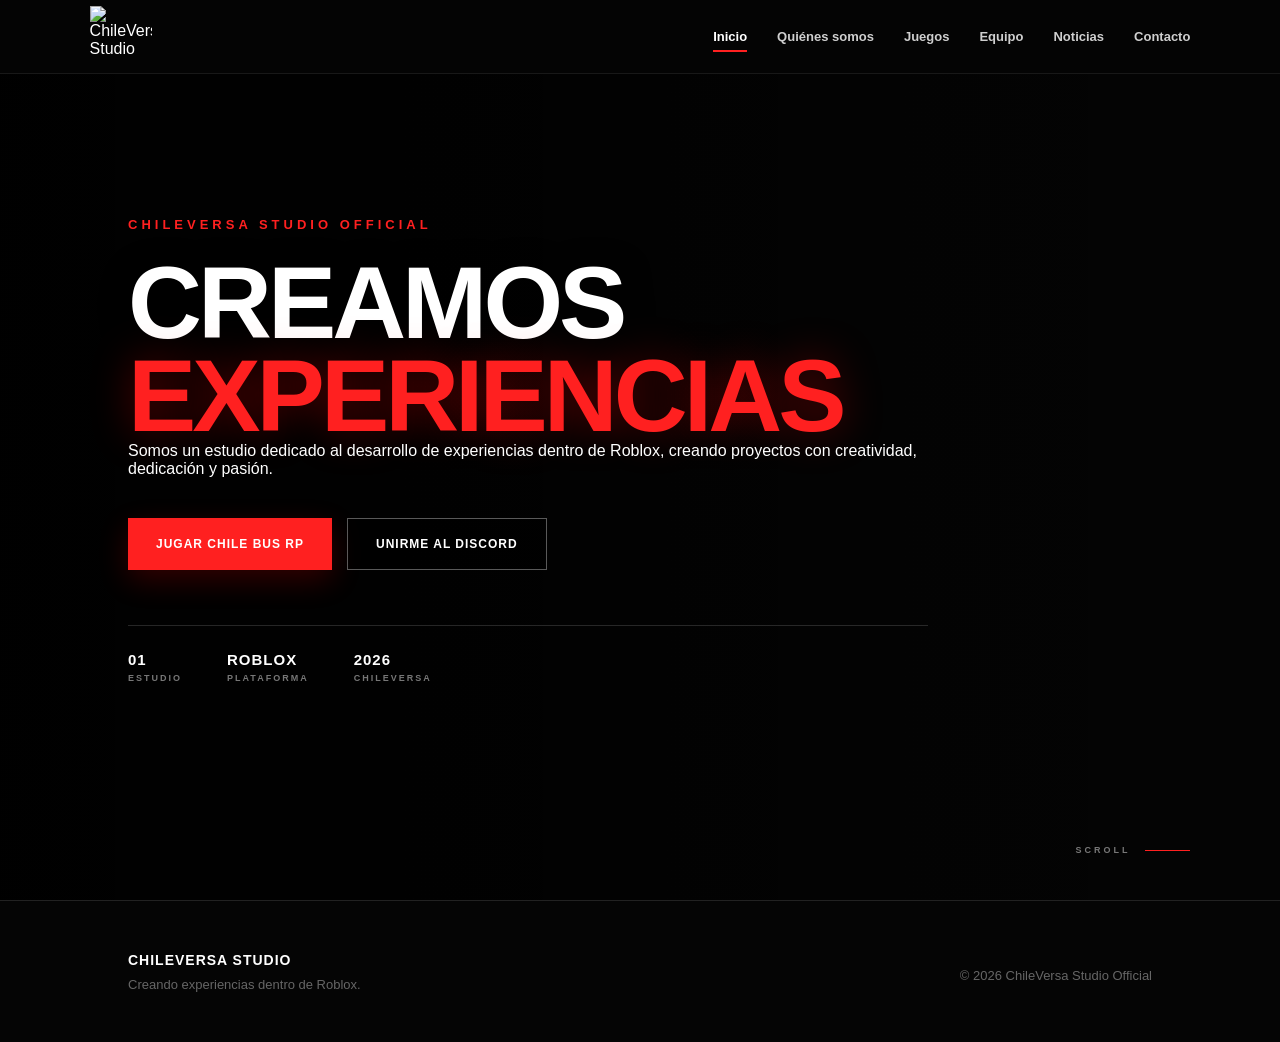
==== commit 89dc89cc: "Add files via upload" ====
--- a/index.html
+++ b/index.html
@@ -2,15 +2,20 @@
 <html lang="es">
 
 <head>
+
     <meta charset="UTF-8">
+
     <meta name="viewport" content="width=device-width, initial-scale=1.0">
 
     <title>ChileVersa Studio Official</title>
 
     <link rel="stylesheet" href="style.css">
+
 </head>
 
+
 <body>
+
 
     <!-- ==============================
          HEADER
@@ -19,24 +24,41 @@
     <header>
 
         <div class="logo">
+
             <a href="index.html">
-                <img src="images/logo.png" alt="ChileVersa Studio">
-            </a>
+
+                <img
+                    src="images/logo.png"
+                    alt="ChileVersa Studio"
+                >
+
+            </a>
+
         </div>
 
-        <!-- Botón para celular -->
+
+        <!-- MENÚ CELULAR -->
+
         <button
             class="mobile-menu-button"
             id="mobileMenuButton"
             aria-label="Abrir menú">
+
             ☰
+
         </button>
 
-        <!-- Navegación -->
+
+        <!-- MENÚ PRINCIPAL -->
+
         <nav id="mainNav">
 
-            <a href="index.html" class="active">
+            <a
+                href="index.html"
+                class="active">
+
                 Inicio
+
             </a>
 
             <a href="nosotros.html">
@@ -64,67 +86,87 @@
     </header>
 
 
+
     <!-- ==============================
-         CONTENIDO
+         CONTENIDO PRINCIPAL
     =============================== -->
 
     <main>
 
+
+        <!-- ==============================
+             HERO / INICIO
+        =============================== -->
+
         <section class="hero">
 
-            <!-- ==========================
-                 IMÁGENES DEL SLIDER
-            =========================== -->
+
+            <!-- SLIDER -->
 
             <div class="hero-slider">
+
 
                 <img
                     src="images/bus1.png"
                     class="hero-slide active"
                     alt="Chile Bus RP">
 
+
                 <img
                     src="images/bus2.png"
                     class="hero-slide"
                     alt="Chile Bus RP">
 
+
             </div>
 
 
-            <!-- Oscurecimiento de la imagen -->
+            <!-- OSCURECER IMAGEN -->
 
             <div class="hero-overlay"></div>
 
 
+
             <!-- ==========================
-                 TEXTO PRINCIPAL
+                 CONTENIDO
             =========================== -->
 
             <div class="hero-content">
 
+
                 <p class="small-title">
+
                     CHILEVERSA STUDIO OFFICIAL
+
                 </p>
 
 
                 <h1>
+
                     CREAMOS
-                    <span>EXPERIENCIAS</span>
+
+                    <span>
+                        EXPERIENCIAS
+                    </span>
+
                 </h1>
 
 
-                <p class="hero-description">
-                    Somos un estudio dedicado al desarrollo de
-                    experiencias dentro de Roblox, creando
-                    proyectos con creatividad, dedicación y pasión.
+                <p>
+
+                    Somos un estudio dedicado al desarrollo
+                    de experiencias dentro de Roblox,
+                    creando proyectos con creatividad,
+                    dedicación y pasión.
+
                 </p>
 
 
-                <!-- ======================
-                     BOTONES
-                ======================= -->
+
+                <!-- BOTONES -->
 
                 <div class="buttons">
+
 
                     <a
                         href="https://www.roblox.com/es/games/130025649161150/Chile-bus-RP"
@@ -147,14 +189,15 @@
 
                     </a>
 
+
                 </div>
 
 
-                <!-- ======================
-                     INFORMACIÓN
-                ======================= -->
+
+                <!-- INFORMACIÓN -->
 
                 <div class="hero-info">
+
 
                     <div class="hero-info-item">
 
@@ -169,6 +212,7 @@
                     </div>
 
 
+
                     <div class="hero-info-item">
 
                         <strong>
@@ -182,6 +226,7 @@
                     </div>
 
 
+
                     <div class="hero-info-item">
 
                         <strong>
@@ -194,14 +239,15 @@
 
                     </div>
 
+
                 </div>
 
+
             </div>
 
 
-            <!-- ==========================
-                 INDICADOR SCROLL
-            =========================== -->
+
+            <!-- SCROLL -->
 
             <div class="scroll-indicator">
 
@@ -213,9 +259,12 @@
 
             </div>
 
+
         </section>
 
+
     </main>
+
 
 
     <!-- ==============================
@@ -248,9 +297,8 @@
     </footer>
 
 
-    <!-- ==============================
-         JAVASCRIPT
-    =============================== -->
+
+    <!-- JAVASCRIPT -->
 
     <script src="script.js"></script>
 
--- a/style.css
+++ b/style.css
@@ -1,11 +1,11 @@
 /* ========================================
    CHILEVERSA STUDIO OFFICIAL
-   STYLE.CSS COMPLETO
-======================================== */
-
-
-/* ========================================
-   RESET GENERAL
+   STYLE.CSS
+======================================== */
+
+
+/* ========================================
+   RESET
 ======================================== */
 
 * {
@@ -52,9 +52,7 @@
     padding: 0 7%;
 
     display: flex;
-
     align-items: center;
-
     justify-content: space-between;
 
     background: rgba(5, 5, 5, 0.94);
@@ -71,7 +69,11 @@
 
 .logo {
     display: flex;
-
+    align-items: center;
+}
+
+.logo a {
+    display: flex;
     align-items: center;
 }
 
@@ -90,14 +92,12 @@
 
 
 /* ========================================
-   NAVEGACIÓN
+   MENÚ
 ======================================== */
 
 nav {
     display: flex;
-
     align-items: center;
-
     gap: 30px;
 }
 
@@ -107,7 +107,6 @@
     color: #cfcfcf;
 
     font-size: 13px;
-
     font-weight: bold;
 
     transition: 0.3s;
@@ -185,7 +184,6 @@
     min-height: 100vh;
 
     display: flex;
-
     align-items: center;
 
     padding: 140px 10%;
@@ -283,13 +281,11 @@
 
     from {
         opacity: 0;
-
         transform: translateY(30px);
     }
 
     to {
         opacity: 1;
-
         transform: translateY(0);
     }
 
@@ -297,7 +293,7 @@
 
 
 /* ========================================
-   TEXTOS GENERALES
+   TEXTOS
 ======================================== */
 
 .small-title {
@@ -349,7 +345,7 @@
         0 0 40px rgba(255, 0, 0, 0.35);
 }
 
-.hero p:not(.small-title) {
+.hero-description {
     max-width: 650px;
 
     margin-top: 35px;
@@ -403,7 +399,7 @@
 }
 
 
-/* BOTÓN PRINCIPAL */
+/* PRINCIPAL */
 
 .principal {
     background: #ff2020;
@@ -424,7 +420,7 @@
 }
 
 
-/* BOTÓN SECUNDARIO */
+/* SECUNDARIO */
 
 .secundario {
     background: rgba(0, 0, 0, 0.35);
@@ -444,7 +440,7 @@
 
 
 /* ========================================
-   INFORMACIÓN DEL HERO
+   INFORMACIÓN HERO
 ======================================== */
 
 .hero-info {
@@ -487,7 +483,7 @@
 
 
 /* ========================================
-   SCROLL INDICATOR
+   SCROLL
 ======================================== */
 
 .scroll-indicator {
@@ -543,10 +539,11 @@
 
 
 /* ========================================
-   ENCABEZADO DE PÁGINAS
-======================================== */
-
-.page-header {
+   HEADER DE PÁGINAS
+======================================== */
+
+.page-header,
+.page-hero {
     position: relative;
 
     min-height: 430px;
@@ -576,7 +573,8 @@
     border-bottom: 1px solid #1d1d1d;
 }
 
-.page-header::after {
+.page-header::after,
+.page-hero::after {
     content: "";
 
     position: absolute;
@@ -594,53 +592,53 @@
     pointer-events: none;
 }
 
-.page-header .small-title {
+.page-header > *,
+.page-hero > * {
     position: relative;
 
     z-index: 2;
-
-    margin-bottom: 18px;
-}
-
-.page-header h1 {
+}
+
+.page-header h1,
+.page-hero h1 {
+    font-size: clamp(55px, 8vw, 100px);
+
+    line-height: 0.9;
+
+    font-weight: 900;
+
+    letter-spacing: -4px;
+}
+
+.page-header h1 span,
+.page-hero h1 span {
+    display: block;
+
+    color: #ff2020;
+}
+
+.page-header > p:last-child,
+.page-hero .page-description {
+    max-width: 650px;
+
+    margin-top: 28px;
+
+    color: #999999;
+
+    font-size: 17px;
+
+    line-height: 1.7;
+}
+
+.page-content {
     position: relative;
 
     z-index: 2;
-
-    font-size: clamp(55px, 8vw, 100px);
-
-    line-height: 0.9;
-
-    font-weight: 900;
-
-    letter-spacing: -4px;
-}
-
-.page-header h1 span {
-    display: block;
-
-    color: #ff2020;
-}
-
-.page-header > p:last-child {
-    position: relative;
-
-    z-index: 2;
-
-    max-width: 650px;
-
-    margin-top: 28px;
-
-    color: #999999;
-
-    font-size: 17px;
-
-    line-height: 1.7;
-}
-
-
-/* ========================================
-   TITULOS DE SECCIONES
+}
+
+
+/* ========================================
+   TITULOS DE SECCIÓN
 ======================================== */
 
 .section-title {
@@ -721,7 +719,7 @@
 }
 
 
-/* CAJA CV */
+/* CAJAS */
 
 .info-box {
     min-height: 300px;
@@ -830,16 +828,16 @@
 
 
 /* ========================================
-   JUEGOS / PROYECTOS
-======================================== */
-
-.projects-page {
+   JUEGOS
+======================================== */
+
+.games-section {
     padding: 120px 10%;
 
     background: #070707;
 }
 
-.projects-grid {
+.games-container {
     display: grid;
 
     grid-template-columns: repeat(2, 1fr);
@@ -847,7 +845,7 @@
     gap: 25px;
 }
 
-.project-card {
+.game-card {
     overflow: hidden;
 
     background:
@@ -859,13 +857,10 @@
 
     border: 1px solid #242424;
 
-    transition:
-        transform 0.35s ease,
-        border-color 0.35s ease,
-        box-shadow 0.35s ease;
-}
-
-.project-card:hover {
+    transition: 0.35s;
+}
+
+.game-card:hover {
     transform: translateY(-8px);
 
     border-color: #ff2020;
@@ -874,9 +869,7 @@
         0 25px 60px rgba(0, 0, 0, 0.45);
 }
 
-.project-image {
-    position: relative;
-
+.game-image {
     height: 330px;
 
     overflow: hidden;
@@ -884,7 +877,7 @@
     background: #111111;
 }
 
-.project-image img {
+.game-image img {
     width: 100%;
     height: 100%;
 
@@ -893,190 +886,89 @@
     transition: transform 0.6s ease;
 }
 
-.project-card:hover .project-image img {
+.game-card:hover .game-image img {
     transform: scale(1.06);
 }
 
-.project-image::after {
-    content: "";
-
-    position: absolute;
-
-    left: 0;
-    right: 0;
-    bottom: 0;
-
-    height: 45%;
-
-    background:
-        linear-gradient(
-            transparent,
-            rgba(0, 0, 0, 0.75)
-        );
-
-    pointer-events: none;
-}
-
-
-/* ESTADO */
-
-.project-status {
-    position: absolute;
-
-    top: 20px;
-    right: 20px;
-
-    z-index: 5;
-
-    display: flex;
-
-    align-items: center;
-
-    gap: 8px;
-
-    padding: 9px 13px;
-
-    background: rgba(0, 0, 0, 0.78);
-
-    backdrop-filter: blur(10px);
-
-    border: 1px solid rgba(255, 255, 255, 0.12);
-
-    color: #ffffff;
-
-    font-size: 9px;
+.game-content {
+    padding: 40px;
+}
+
+.game-category {
+    color: #ff2020;
+
+    font-size: 10px;
 
     font-weight: bold;
 
-    letter-spacing: 2px;
-}
-
-.project-status span {
-    width: 7px;
-    height: 7px;
-
-    border-radius: 50%;
-
-    display: block;
-}
-
-.project-status.available span {
-    background: #35d16f;
-
-    box-shadow:
-        0 0 10px rgba(53, 209, 111, 0.7);
-}
-
-.project-status.upcoming span {
-    background: #ff2020;
-
-    box-shadow:
-        0 0 10px rgba(255, 32, 32, 0.7);
-}
-
-
-/* CONTENIDO */
-
-.project-content {
-    padding: 40px;
-}
-
-.project-content h3 {
-    margin: 12px 0 18px;
-
-    font-size: 36px;
-
-    line-height: 1;
+    letter-spacing: 3px;
+
+    margin-bottom: 15px;
+}
+
+.game-content h2 {
+    margin-bottom: 18px;
+
+    font-size: 38px;
 
     font-weight: 900;
 
-    letter-spacing: -1.5px;
-}
-
-.project-content > p:not(.section-label) {
+    letter-spacing: -2px;
+}
+
+.game-content > p:not(.game-category) {
     color: #888888;
 
     line-height: 1.8;
 
-    margin-bottom: 25px;
-
-    font-size: 14px;
-}
-
-
-/* ETIQUETAS */
-
-.project-tags {
-    display: flex;
-
-    flex-wrap: wrap;
-
-    gap: 8px;
-
     margin-bottom: 30px;
 }
 
-.project-tags span {
-    padding: 7px 10px;
-
-    border: 1px solid #2c2c2c;
-
-    color: #777777;
-
-    font-size: 9px;
-
-    font-weight: bold;
-
-    letter-spacing: 1.5px;
-}
-
-
-/* PRÓXIMO PROYECTO */
-
-.upcoming-image {
-    display: flex;
-
-    align-items: center;
-    justify-content: center;
+
+/* MENSAJE JUEGOS */
+
+.games-message {
+    padding: 150px 10%;
+
+    text-align: center;
 
     background:
         radial-gradient(
-            circle at center,
-            rgba(255, 32, 32, 0.20),
+            circle,
+            rgba(255, 0, 0, 0.15),
             transparent 50%
         ),
-        #101010;
-}
-
-.coming-soon {
-    position: relative;
-
-    z-index: 2;
-
-    width: 150px;
-    height: 150px;
-
-    display: flex;
-
-    align-items: center;
-    justify-content: center;
-
-    border-radius: 50%;
-
-    border: 1px solid rgba(255, 32, 32, 0.35);
-
-    box-shadow:
-        0 0 70px rgba(255, 32, 32, 0.12);
-}
-
-.coming-soon span {
+        #090909;
+}
+
+.games-message h2 {
+    max-width: 900px;
+
+    margin: 20px auto 25px;
+
+    font-size: clamp(45px, 7vw, 80px);
+
+    line-height: 0.95;
+
+    font-weight: 900;
+
+    letter-spacing: -4px;
+}
+
+.games-message h2 span {
+    display: block;
+
     color: #ff2020;
-
-    font-size: 55px;
-
-    font-weight: 900;
-
-    letter-spacing: -5px;
+}
+
+.games-message > p:last-child {
+    max-width: 650px;
+
+    margin: 0 auto;
+
+    color: #888888;
+
+    line-height: 1.7;
 }
 
 
@@ -1084,22 +976,22 @@
    EQUIPO
 ======================================== */
 
-.team-page {
+.team-section {
     padding: 120px 10%;
 
     background: #070707;
 }
 
-.team-page-grid {
+.team-container {
     display: grid;
 
-    grid-template-columns: repeat(2, 1fr);
+    grid-template-columns: 1fr;
 
     gap: 20px;
 }
 
-.team-member-large {
-    min-height: 300px;
+.team-card {
+    min-height: 250px;
 
     padding: 35px;
 
@@ -1121,13 +1013,13 @@
     transition: 0.35s;
 }
 
-.team-member-large:hover {
+.team-card:hover {
     border-color: #ff2020;
 
     transform: translateY(-7px);
 }
 
-.team-member-photo {
+.team-avatar {
     flex-shrink: 0;
 
     width: 130px;
@@ -1148,37 +1040,43 @@
         );
 
     border: 1px solid #333333;
-
-    font-size: 45px;
-}
-
-.team-member-info h3 {
-    margin: 10px 0 15px;
-
-    font-size: 27px;
-}
-
-.team-member-info > p:last-child {
+}
+
+.team-avatar span {
+    color: #ff2020;
+
+    font-size: 32px;
+
+    font-weight: 900;
+}
+
+.team-role {
+    color: #ff2020;
+
+    font-size: 11px;
+
+    font-weight: bold;
+
+    letter-spacing: 2px;
+
+    margin-bottom: 12px;
+}
+
+.team-info h2 {
+    margin-bottom: 15px;
+
+    font-size: 28px;
+}
+
+.team-info > p:last-child {
     color: #858585;
 
     line-height: 1.7;
 }
 
-.member-role {
-    color: #ff2020 !important;
-
-    font-size: 12px !important;
-
-    font-weight: bold;
-
-    letter-spacing: 2px;
-
-    margin-bottom: 15px !important;
-}
-
-
-/* ========================================
-   MENSAJE FINAL
+
+/* ========================================
+   MENSAJE EQUIPO
 ======================================== */
 
 .team-message {
@@ -1230,104 +1128,6 @@
    NOTICIAS
 ======================================== */
 
-.news-page {
-    padding: 120px 10%;
-
-    background: #070707;
-}
-
-.news-page-grid {
-    display: grid;
-
-    grid-template-columns: 1fr;
-
-    gap: 30px;
-}
-
-.news-large {
-    display: grid;
-
-    grid-template-columns: 1fr 1fr;
-
-    min-height: 400px;
-
-    background: #101010;
-
-    border: 1px solid #242424;
-
-    overflow: hidden;
-
-    transition: 0.35s;
-}
-
-.news-large:hover {
-    border-color: #ff2020;
-
-    transform: translateY(-5px);
-}
-
-.news-large-image {
-    min-height: 350px;
-
-    overflow: hidden;
-
-    background: #151515;
-}
-
-.news-large-image img {
-    width: 100%;
-    height: 100%;
-
-    object-fit: cover;
-
-    transition: 0.5s;
-}
-
-.news-large:hover .news-large-image img {
-    transform: scale(1.05);
-}
-
-.news-large-content {
-    padding: 50px;
-
-    display: flex;
-
-    flex-direction: column;
-
-    justify-content: center;
-}
-
-.news-date {
-    color: #ff2020;
-
-    font-size: 11px;
-
-    font-weight: bold;
-
-    letter-spacing: 3px;
-
-    margin-bottom: 15px;
-}
-
-.news-large-content h3 {
-    margin-bottom: 20px;
-
-    font-size: 32px;
-
-    line-height: 1.1;
-}
-
-.news-large-content p {
-    color: #888888;
-
-    line-height: 1.8;
-
-    margin-bottom: 12px;
-}
-
-
-/* NOTICIA DESTACADA */
-
 .featured-news {
     display: grid;
 
@@ -1464,9 +1264,6 @@
 .featured-news-content strong {
     color: #ffffff;
 }
-
-
-/* ESTADO */
 
 .update-status {
     display: flex;
@@ -1615,18 +1412,18 @@
    CONTACTO
 ======================================== */
 
-.contact-page {
+.contact-section {
     padding: 120px 10%;
 
     background: #070707;
 }
 
-.contact-grid {
+.contact-container {
     display: grid;
 
-    grid-template-columns: 1fr 1fr;
-
-    gap: 25px;
+    grid-template-columns: repeat(3, 1fr);
+
+    gap: 20px;
 }
 
 .contact-card {
@@ -1651,7 +1448,7 @@
     margin-bottom: 25px;
 }
 
-.contact-card h3 {
+.contact-card h2 {
     font-size: 27px;
 
     margin-bottom: 12px;
@@ -1665,18 +1462,96 @@
     margin-bottom: 25px;
 }
 
-.support-email {
-    margin-top: 15px;
-
-    color: #ffffff !important;
+.contact-link {
+    color: #ff2020;
 
     font-size: 14px;
 
     font-weight: bold;
 
-    line-height: 1.5;
-
     word-break: break-word;
+
+    transition: 0.3s;
+}
+
+.contact-link:hover {
+    color: #ffffff;
+}
+
+.contact-button {
+    display: inline-flex;
+
+    align-items: center;
+    justify-content: center;
+
+    min-height: 48px;
+
+    padding: 0 20px;
+
+    background: #ff2020;
+
+    color: #ffffff;
+
+    font-size: 11px;
+
+    font-weight: bold;
+
+    letter-spacing: 1px;
+
+    transition: 0.3s;
+}
+
+.contact-button:hover {
+    background: #d90000;
+
+    transform: translateY(-3px);
+}
+
+
+/* CONTACTO FINAL */
+
+.contact-message {
+    padding: 150px 10%;
+
+    text-align: center;
+
+    background:
+        radial-gradient(
+            circle,
+            rgba(255, 0, 0, 0.15),
+            transparent 50%
+        ),
+        #090909;
+}
+
+.contact-message h2 {
+    max-width: 900px;
+
+    margin: 20px auto;
+
+    font-size: clamp(45px, 7vw, 80px);
+
+    line-height: 0.95;
+
+    font-weight: 900;
+
+    letter-spacing: -4px;
+}
+
+.contact-message h2 span {
+    display: block;
+
+    color: #ff2020;
+}
+
+.contact-message > p:last-child {
+    max-width: 650px;
+
+    margin: 25px auto 0;
+
+    color: #888888;
+
+    line-height: 1.7;
 }
 
 
@@ -1746,27 +1621,6 @@
     background: #ff2020;
 
     color: #ffffff;
-}
-
-
-/* ========================================
-   ANIMACIONES GENERALES
-======================================== */
-
-.section {
-    opacity: 0;
-
-    transform: translateY(30px);
-
-    transition:
-        opacity 0.8s ease,
-        transform 0.8s ease;
-}
-
-.section.visible {
-    opacity: 1;
-
-    transform: translateY(0);
 }
 
 
@@ -1791,7 +1645,7 @@
     }
 
 
-    .projects-grid {
+    .games-container {
         grid-template-columns: 1fr;
     }
 
@@ -1806,40 +1660,25 @@
     }
 
 
-    .game-showcase {
-        grid-template-columns: 1fr;
-    }
-
-
-    .details-grid {
-        grid-template-columns: 1fr 1fr;
-    }
-
-
-    .features-grid {
-        grid-template-columns: 1fr 1fr;
-    }
-
-
     .values-grid {
         grid-template-columns: 1fr;
     }
 
 
-    .team-page-grid {
-        grid-template-columns: 1fr;
-    }
-
-
     .update-grid {
         grid-template-columns: 1fr 1fr;
     }
 
-}
-
-
-/* ========================================
-   CELULAR / MENÚ MÓVIL
+
+    .contact-container {
+        grid-template-columns: 1fr 1fr;
+    }
+
+}
+
+
+/* ========================================
+   CELULAR
 ======================================== */
 
 @media (max-width: 750px) {
@@ -1904,8 +1743,6 @@
         z-index: 999;
     }
 
-
-    /* MENÚ ABIERTO */
 
     nav.mobile-open {
         transform: translateY(0);
@@ -1960,12 +1797,33 @@
     }
 
 
-    /* PAGE HEADER */
-
-    .page-header {
+    .hero h1 {
+        font-size: 55px;
+
+        letter-spacing: -3px;
+    }
+
+
+    .hero-description {
+        font-size: 16px;
+    }
+
+
+    /* PÁGINAS */
+
+    .page-header,
+    .page-hero {
         min-height: 380px;
 
         padding: 140px 7% 70px;
+    }
+
+
+    .page-header h1,
+    .page-hero h1 {
+        font-size: 55px;
+
+        letter-spacing: -3px;
     }
 
 
@@ -1973,21 +1831,39 @@
 
     .content-section,
     .values,
-    .projects-page,
-    .team-page,
-    .news-page,
+    .games-section,
+    .team-section,
     .update-details,
-    .contact-page {
+    .contact-section {
         padding-left: 7%;
 
         padding-right: 7%;
     }
 
 
-    /* PROYECTOS */
-
-    .project-image {
-        height: 300px;
+    /* JUEGOS */
+
+    .game-image {
+        height: 280px;
+    }
+
+
+    .game-content {
+        padding: 30px 25px;
+    }
+
+
+    .game-content h2 {
+        font-size: 32px;
+    }
+
+
+    /* EQUIPO */
+
+    .team-card {
+        flex-direction: column;
+
+        text-align: center;
     }
 
 
@@ -1998,24 +1874,42 @@
     }
 
 
+    .featured-news-content h2 {
+        font-size: 40px;
+
+        letter-spacing: -2px;
+    }
+
+
+    .featured-news-image {
+        min-height: 300px;
+    }
+
+
     .update-grid {
         grid-template-columns: 1fr;
     }
 
 
-    /* EQUIPO */
-
-    .team-member-large {
-        flex-direction: column;
-
-        text-align: center;
-    }
-
-
     /* CONTACTO */
 
-    .contact-grid {
+    .contact-container {
         grid-template-columns: 1fr;
+    }
+
+
+    .contact-card {
+        padding: 35px 25px;
+    }
+
+
+    /* MENSAJES */
+
+    .team-message,
+    .games-message,
+    .news-message,
+    .contact-message {
+        padding: 100px 7%;
     }
 
 
@@ -2042,12 +1936,10 @@
 
 
 /* ========================================
-   CELULARES PEQUEÑOS
+   CELULAR PEQUEÑO
 ======================================== */
 
 @media (max-width: 550px) {
-
-    /* HERO */
 
     .hero {
         min-height: 100vh;
@@ -2057,18 +1949,9 @@
 
 
     .hero h1 {
-        font-size: 55px;
-
-        letter-spacing: -3px;
-    }
-
-
-    .hero p:not(.small-title) {
-        font-size: 16px;
-    }
-
-
-    /* BOTONES */
+        font-size: 50px;
+    }
+
 
     .buttons {
         flex-direction: column;
@@ -2082,8 +1965,6 @@
     }
 
 
-    /* INFORMACIÓN */
-
     .hero-info {
         gap: 20px;
 
@@ -2101,83 +1982,25 @@
     }
 
 
-    /* TITULOS */
-
-    .page-header h1 {
-        font-size: 55px;
-
-        letter-spacing: -3px;
-    }
-
-
-    /* QUIÉNES SOMOS */
-
-    .content-section {
-        padding-top: 80px;
-
-        padding-bottom: 80px;
-    }
-
-
     .info-box {
         min-height: 220px;
     }
 
 
-    /* PROYECTOS */
-
-    .projects-page {
-        padding-top: 90px;
-
-        padding-bottom: 90px;
-    }
-
-
-    .project-image {
-        height: 250px;
-    }
-
-
-    .project-content {
-        padding: 30px 25px;
-    }
-
-
-    .project-content h3 {
-        font-size: 30px;
-    }
-
-
-    .project-status {
-        top: 15px;
-
-        right: 15px;
-    }
-
-
-    .coming-soon {
-        width: 120px;
-
-        height: 120px;
-    }
-
-
-    .coming-soon span {
-        font-size: 42px;
-    }
-
-
-    /* EQUIPO */
-
-    .team-member-large {
-        padding: 30px 20px;
-    }
-
-
-    /* NOTICIAS */
-
-    .featured-news-image {
-        min-height: 300px;
+    .game-image {
+        height: 240px;
+    }
+
+
+    .featured-news-content h2 {
+        font-size: 38px;
+    }
+
+
+    .news-meta {
+        flex-direction: column;
+
+        gap: 8px;
     }
 
 
@@ -2188,51 +2011,14 @@
     }
 
 
-    .featured-news-content h2 {
-        font-size: 40px;
-
-        letter-spacing: -2px;
-    }
-
-
-    .news-meta {
-        flex-direction: column;
-
-        gap: 8px;
-    }
-
-
-    .news-large {
-        grid-template-columns: 1fr;
-    }
-
-
-    .news-large-image {
-        min-height: 280px;
-    }
-
-
-    .news-large-content {
-        padding: 35px 25px;
-    }
-
-
-    .news-message,
-    .team-message {
-        padding: 100px 7%;
-    }
-
-
-    .news-message h2,
-    .team-message h2 {
-        letter-spacing: -3px;
-    }
-
-
-    /* CONTACTO */
-
-    .contact-card {
-        padding: 35px 25px;
+    .team-card {
+        padding: 30px 20px;
+    }
+
+
+    .team-avatar {
+        width: 110px;
+        height: 110px;
     }
 
 }
